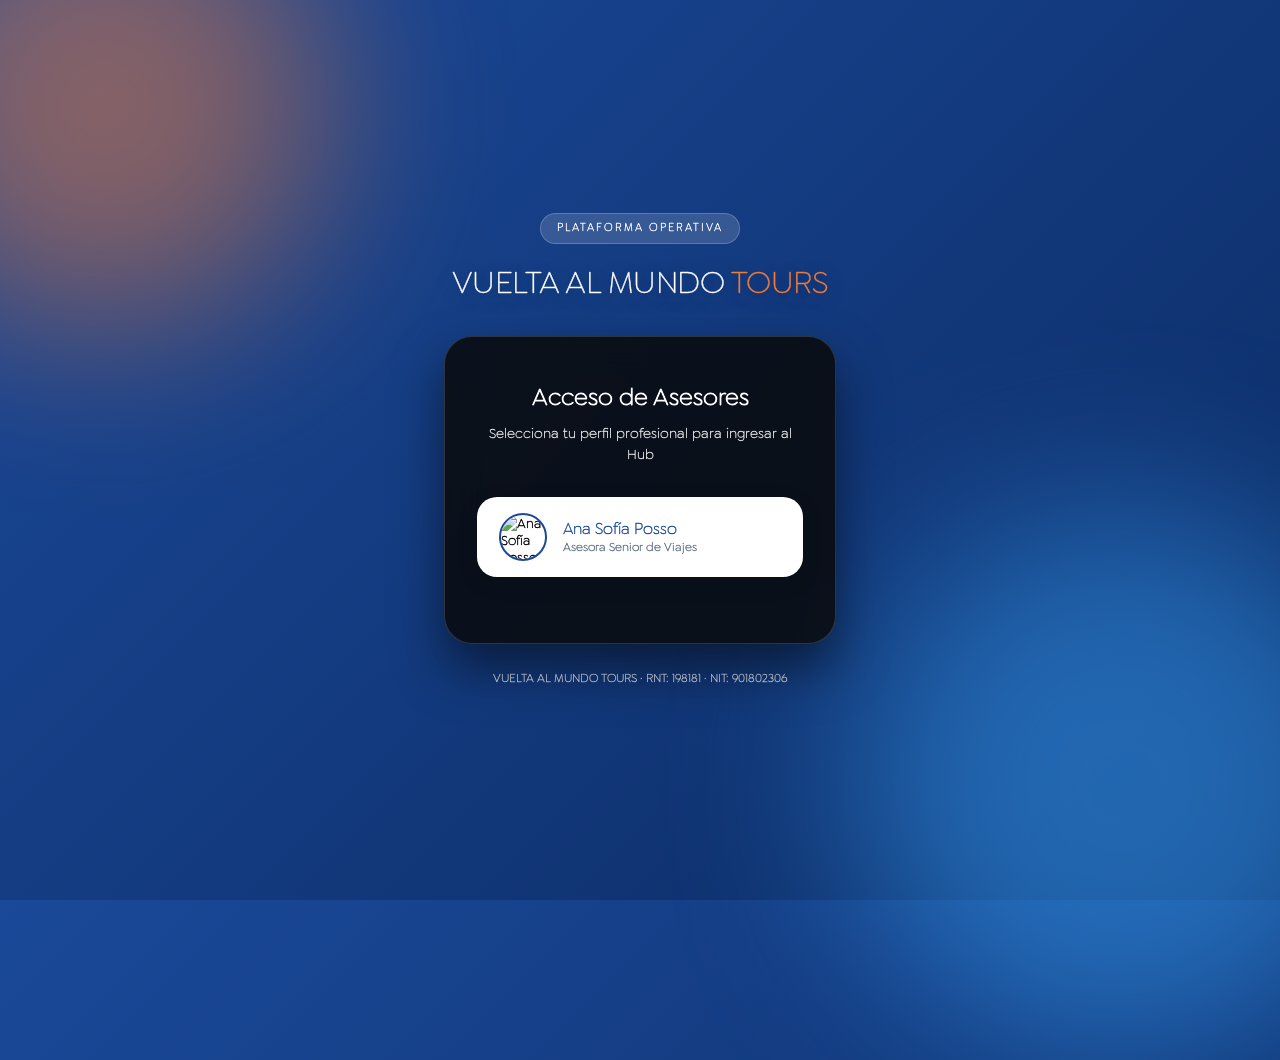
==== index.html @ 3f3e967a "Actualizacion completa de Vuelta al Mundo Tours" ====
<!DOCTYPE html>
<html lang="es">
<head>
    <meta charset="UTF-8">
    <meta name="viewport" content="width=device-width, initial-scale=1.0">
    <title>Vuelta al Mundo Tours - Acceso</title>
    <link rel="stylesheet" href="css/main.css?v=1784890000">
    <style>
        @font-face {
            font-family: "Goldplay";
            src: url("assets/fonts/Goldplay-Light.otf") format("opentype");
            font-weight: 300 900;
            font-style: normal;
        }

        * { font-family: 'Goldplay', sans-serif !important; }

        body {
            min-height: 100vh;
            display: flex;
            align-items: center;
            justify-content: center;
            background: linear-gradient(135deg, #1a4999 0%, #0c2b63 100%);
            position: relative;
            overflow: hidden;
        }

        /* Formas Animadas de Fondo */
        .bg-shape {
            position: absolute;
            filter: blur(90px);
            opacity: 0.5;
            border-radius: 50%;
            z-index: 0;
            animation: floatBlob 12s infinite ease-in-out alternate;
        }
        .shape1 {
            width: 450px;
            height: 450px;
            background: #f17d3a;
            top: -120px;
            left: -120px;
        }
        .shape2 {
            width: 550px;
            height: 550px;
            background: #369ef5;
            bottom: -160px;
            right: -120px;
            animation-delay: -6s;
        }

        @keyframes floatBlob {
            0% { transform: translate(0, 0) scale(1); }
            100% { transform: translate(40px, 50px) scale(1.1); }
        }

        .login-wrapper {
            position: relative;
            z-index: 10;
            display: flex;
            flex-direction: column;
            align-items: center;
            width: 100%;
            max-width: 440px;
            padding: 24px;
            animation: fadeIn 0.5s ease-out forwards;
        }
        
        .brand-badge-top {
            background: rgba(255, 255, 255, 0.15);
            backdrop-filter: blur(10px);
            border: 1px solid rgba(255, 255, 255, 0.2);
            padding: 6px 16px;
            border-radius: 50px;
            color: #ffffff;
            font-size: 11px;
            font-weight: 700;
            letter-spacing: 2px;
            text-transform: uppercase;
            margin-bottom: 14px;
        }

        .brand-logo-text {
            color: #ffffff;
            font-size: 32px;
            font-weight: 900;
            letter-spacing: -0.5px;
            margin-bottom: 30px;
            text-align: center;
            text-shadow: 0 4px 20px rgba(0,0,0,0.4);
        }
        .brand-logo-text span {
            color: #f17d3a;
        }

        .glass-card {
            background: rgba(10, 10, 10, 0.85);
            backdrop-filter: blur(20px);
            -webkit-backdrop-filter: blur(20px);
            border: 1px solid rgba(255, 255, 255, 0.15);
            border-radius: 28px;
            padding: 42px 32px;
            width: 100%;
            box-shadow: 0 25px 50px rgba(0, 0, 0, 0.5);
            text-align: center;
        }

        .glass-card h1 {
            color: #ffffff;
            font-size: 24px;
            font-weight: 800;
            margin-bottom: 8px;
        }
        .glass-card p.subtitle {
            color: rgba(255, 255, 255, 0.8);
            font-size: 14px;
            margin-bottom: 32px;
            font-weight: 400;
        }

        .advisor-selection {
            display: flex;
            flex-direction: column;
            gap: 16px;
            margin-bottom: 24px;
        }

        .advisor-btn {
            display: flex;
            align-items: center;
            gap: 16px;
            background: #ffffff;
            border: 2px solid transparent;
            padding: 14px 20px;
            border-radius: 20px;
            cursor: pointer;
            transition: all 0.3s;
            width: 100%;
            box-shadow: 0 6px 20px rgba(0,0,0,0.15);
            text-align: left;
        }
        .advisor-btn:hover {
            transform: translateY(-3px);
            border-color: #369ef5;
        }
        .advisor-btn.active {
            border-color: #f17d3a;
            box-shadow: 0 8px 25px rgba(241, 125, 58, 0.35);
        }

        .advisor-btn img {
            width: 48px;
            height: 48px;
            border-radius: 50%;
            object-fit: cover;
            border: 2.5px solid #1a4999;
        }
        .advisor-info-text {
            display: flex;
            flex-direction: column;
        }
        .advisor-info-text span.name {
            font-size: 16px;
            font-weight: 800;
            color: #1a4999;
        }
        .advisor-info-text span.role {
            font-size: 12px;
            font-weight: 500;
            color: #64748b;
        }

        .password-section {
            display: none;
            animation: fadeIn 0.4s ease forwards;
            margin-top: 10px;
        }

        .input-group {
            position: relative;
            margin-bottom: 20px;
        }
        .input-group input {
            width: 100%;
            background: #111111;
            border: 2px solid #333333;
            padding: 16px 20px;
            border-radius: 14px;
            font-size: 15px;
            color: #ffffff;
            font-weight: 600;
            outline: none;
            transition: all 0.3s;
            text-align: center;
        }
        .input-group input:focus {
            border-color: #369ef5;
            background: #0a0a0a;
            box-shadow: 0 0 0 4px rgba(54, 158, 245, 0.25);
        }

        #btn-login {
            width: 100%;
            padding: 16px;
            background: #f17d3a;
            color: white;
            border: none;
            border-radius: 14px;
            font-size: 16px;
            font-weight: 800;
            cursor: pointer;
            transition: all 0.3s;
            box-shadow: 0 8px 25px rgba(241, 125, 58, 0.4);
            text-transform: uppercase;
            letter-spacing: 1px;
        }
        #btn-login:hover {
            background: #d96827;
            transform: translateY(-3px);
            box-shadow: 0 10px 30px rgba(241, 125, 58, 0.6);
        }

        .error-msg {
            color: #ffbeb8;
            font-size: 13px;
            margin-top: 14px;
            display: none;
            font-weight: 600;
            background: rgba(225, 29, 72, 0.3);
            border: 1px solid rgba(225, 29, 72, 0.5);
            padding: 10px;
            border-radius: 10px;
        }
        
        .footer-credit {
            margin-top: 25px;
            color: rgba(255, 255, 255, 0.7);
            font-size: 12px;
            font-weight: 500;
        }
    </style>
</head>
<body>
    <div class="bg-shape shape1"></div>
    <div class="bg-shape shape2"></div>

    <div class="login-wrapper">
        <div class="brand-badge-top">Plataforma Operativa</div>
        <div class="brand-logo-text">VUELTA AL MUNDO <span>TOURS</span></div>
        
        <div class="glass-card">
            <h1>Acceso de Asesores</h1>
            <p class="subtitle">Selecciona tu perfil profesional para ingresar al Hub</p>

            <div class="advisor-selection">
                <button class="advisor-btn" data-advisor="Ana_Sofia_Posso">
                    <img src="https://i.imgur.com/eg2dk3J.jpeg" alt="Ana Sofía Posso">
                    <div class="advisor-info-text">
                        <span class="name">Ana Sofía Posso</span>
                        <span class="role">Asesora Senior de Viajes</span>
                    </div>
                </button>
            </div>

            <div class="password-section" id="password-section">
                <div class="input-group">
                    <input type="password" id="password-input" placeholder="Contraseña de acceso" autocomplete="current-password">
                </div>
                <button id="btn-login">Ingresar al Hub</button>
                <p class="error-msg" id="error-msg">🔒 Contraseña incorrecta. Intenta nuevamente.</p>
            </div>
        </div>

        <p class="footer-credit">VUELTA AL MUNDO TOURS · RNT: 198181 · NIT: 901802306</p>
    </div>

    <script src="js/firebase-config.js?v=1784867490"></script>
    <script>
        let selectedAdvisor = null;
        const passwordSection = document.getElementById('password-section');
        const passwordInput = document.getElementById('password-input');
        const errorMsg = document.getElementById('error-msg');

        document.querySelectorAll('.advisor-btn').forEach(btn => {
            btn.addEventListener('click', () => {
                selectedAdvisor = btn.getAttribute('data-advisor') || 'Ana_Sofia_Posso';
                document.querySelectorAll('.advisor-btn').forEach(b => {
                    b.classList.remove('active');
                });
                btn.classList.add('active');
                passwordSection.style.display = 'block';
                passwordInput.focus();
                errorMsg.style.display = 'none';
            });
        });

        function doLogin() {
            if (!selectedAdvisor) return;
            const enteredPass = passwordInput.value.trim().toUpperCase();
            const validPass = (window.VAM_CONFIG && VAM_CONFIG.ACCESS_PASSWORD) ? VAM_CONFIG.ACCESS_PASSWORD : 'HOLA';
            
            if (enteredPass === validPass) {
                localStorage.setItem('vam_user', selectedAdvisor);
                window.location.href = 'hub.html';
            } else {
                errorMsg.style.display = 'block';
                passwordInput.value = '';
                passwordInput.focus();
            }
        }

        document.getElementById('btn-login').addEventListener('click', doLogin);
        passwordInput.addEventListener('keydown', e => { if (e.key === 'Enter') doLogin(); });

        const existingUser = localStorage.getItem('vam_user');
        if (existingUser && window.VAM_CONFIG && VAM_CONFIG.ADVISORS && VAM_CONFIG.ADVISORS[existingUser]) {
            window.location.href = 'hub.html';
        }
    </script>
</body>
</html>
---- css/main.css ----
/* css/main.css - Estilos globales y tokens corporativos de Vuelta al Mundo Tours */

@font-face {
    font-family: "Goldplay";
    src: url("../assets/fonts/Goldplay-Light.otf") format("opentype"),
         url("assets/fonts/Goldplay-Light.otf") format("opentype");
    font-weight: 300 900;
    font-style: normal;
}

:root {
    /* Paleta Oficial Especificada por el Usuario */
    --c-brand-blue: #1a4999;          /* Azul Fondo Principal */
    --c-brand-turquoise: #369ef5;     /* Turquesa / Celeste */
    --c-brand-coral: #f17d3a;         /* Coral / Naranja */
    --c-black: #000000;               /* Negro Puro */
    --c-dark-card: #0a0a0a;           /* Negro Tarjeta */
    --c-dark-input: #111111;          /* Negro Input */
    --c-white: #ffffff;               /* Blanco */

    /* Acentos e Interacción */
    --c-brand-coral-hover: #d96827;
    --c-brand-turquoise-hover: #2187e0;
    --c-text-muted: #94a3b8;
    --c-border-dark: #222222;
    --c-border-light: rgba(255, 255, 255, 0.15);

    /* Sombras */
    --shadow-soft: 0 4px 15px rgba(0, 0, 0, 0.25);
    --shadow-card: 0 10px 30px rgba(0, 0, 0, 0.4);
    --shadow-coral-glow: 0 8px 25px rgba(241, 125, 58, 0.4);
    --shadow-turquoise-glow: 0 8px 25px rgba(54, 158, 245, 0.4);

    /* Transiciones */
    --transition-fast: 0.2s cubic-bezier(0.4, 0, 0.2, 1);
    --transition-smooth: 0.3s cubic-bezier(0.16, 1, 0.3, 1);
}

* {
    box-sizing: border-box;
    margin: 0;
    padding: 0;
    font-family: 'Goldplay', -apple-system, BlinkMacSystemFont, sans-serif !important;
    -webkit-text-stroke: 0.4px currentColor;
}

body {
    background-color: var(--c-brand-blue);
    color: var(--c-white);
    line-height: 1.5;
    -webkit-font-smoothing: antialiased;
    -moz-osx-font-smoothing: grayscale;
}

/* NEGRILLA REFORZADA - Solo existe Goldplay-Light.otf */
strong, b, h1, h2, h3, h4, h5, h6,
.confirmation-pill, .price-section-title,
.tool-card h2, .nav-logo, .user-name,
.btn-vam-primary, .btn-vam-secondary,
th, legend, .submit-button, .action-button,
.saldo-box p, .voucher-title h2,
.quote-card h3, .dashboard-header h2 {
    font-weight: 900 !important;
    -webkit-text-stroke: 0.9px currentColor;
}

/* Scrollbar Personalizado */
::-webkit-scrollbar {
    width: 8px;
    height: 8px;
}
::-webkit-scrollbar-track {
    background: #0a0a0a;
}
::-webkit-scrollbar-thumb {
    background: var(--c-brand-coral);
    border-radius: 4px;
}
::-webkit-scrollbar-thumb:hover {
    background: var(--c-brand-coral-hover);
}

/* Efectos Glassmorphism sobre Fondo Azul */
.glass-effect {
    background: rgba(10, 10, 10, 0.75);
    backdrop-filter: blur(16px);
    -webkit-backdrop-filter: blur(16px);
    border: 1px solid rgba(255, 255, 255, 0.15);
}

/* Botones Principales y Secundarios Globales */
.btn-vam-primary {
    background: linear-gradient(135deg, var(--c-brand-coral) 0%, var(--c-brand-coral-hover) 100%);
    color: var(--c-white);
    border: none;
    padding: 14px 28px;
    border-radius: 12px;
    font-size: 15px;
    font-weight: 700;
    cursor: pointer;
    transition: var(--transition-smooth);
    box-shadow: var(--shadow-coral-glow);
    display: inline-flex;
    align-items: center;
    justify-content: center;
    gap: 8px;
    text-decoration: none;
}
.btn-vam-primary:hover {
    transform: translateY(-2px);
    box-shadow: 0 12px 30px rgba(241, 125, 58, 0.6);
}

.btn-vam-secondary {
    background: var(--c-brand-turquoise);
    color: var(--c-white);
    border: none;
    padding: 14px 28px;
    border-radius: 12px;
    font-size: 15px;
    font-weight: 700;
    cursor: pointer;
    transition: var(--transition-smooth);
    box-shadow: var(--shadow-turquoise-glow);
    display: inline-flex;
    align-items: center;
    justify-content: center;
    gap: 8px;
    text-decoration: none;
}
.btn-vam-secondary:hover {
    background: var(--c-brand-turquoise-hover);
    transform: translateY(-2px);
    box-shadow: 0 12px 30px rgba(54, 158, 245, 0.6);
}

/* Animaciones globales */
@keyframes fadeIn {
    from { opacity: 0; transform: translateY(8px); }
    to { opacity: 1; transform: translateY(0); }
}

.animate-fade-in {
    animation: fadeIn 0.4s ease forwards;
}
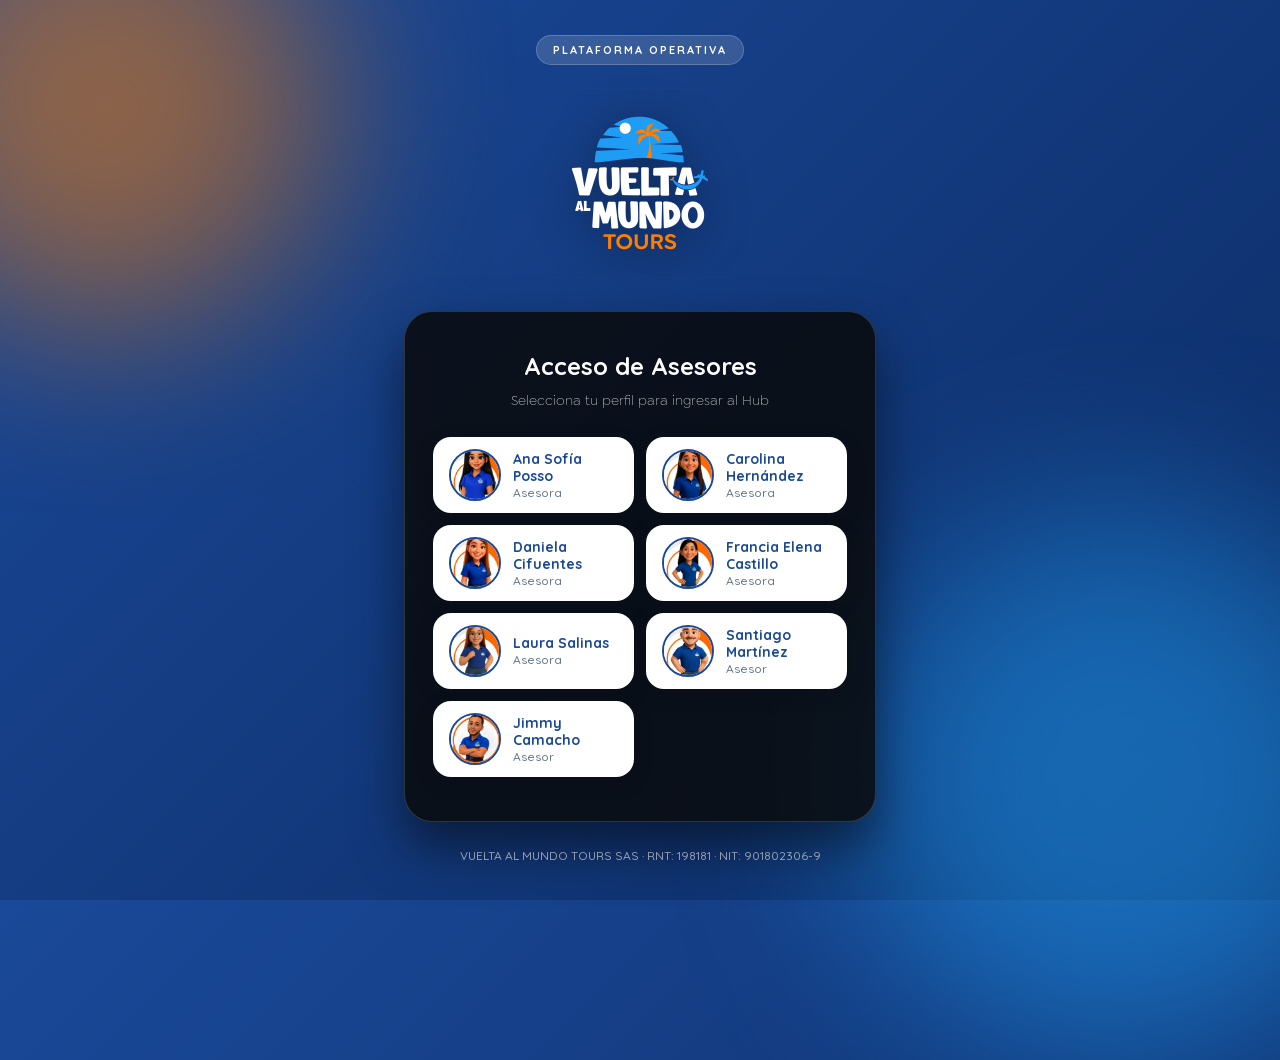
==== commit 2cace121: "Guardado de trabajo pendiente (5 nov 2026)" ====
--- a/index.html
+++ b/index.html
@@ -4,241 +4,47 @@
     <meta charset="UTF-8">
     <meta name="viewport" content="width=device-width, initial-scale=1.0">
     <title>Vuelta al Mundo Tours - Acceso</title>
-    <link rel="stylesheet" href="css/main.css?v=1784890000">
+    <link rel="icon" href="assets/logo/logo-circular-blanco.png">
+    <link rel="stylesheet" href="css/fonts.css?v=20261026a">
+    <link rel="stylesheet" href="css/main.css?v=20261026a">
     <style>
-        @font-face {
-            font-family: "Goldplay";
-            src: url("assets/fonts/Goldplay-Light.otf") format("opentype");
-            font-weight: 300 900;
-            font-style: normal;
+        body {
+            min-height: 100vh; display: flex; align-items: center; justify-content: center;
+            background: linear-gradient(135deg, #1a4999 0%, #0c2b63 100%); position: relative; overflow-x: hidden;
         }
+        .bg-shape { position: absolute; filter: blur(90px); opacity: 0.5; border-radius: 50%; z-index: 0; animation: floatBlob 12s infinite ease-in-out alternate; }
+        .shape1 { width: 450px; height: 450px; background: #FF7F00; top: -120px; left: -120px; }
+        .shape2 { width: 550px; height: 550px; background: #1F9DF5; bottom: -160px; right: -120px; animation-delay: -6s; }
+        @keyframes floatBlob { 0% { transform: translate(0, 0) scale(1); } 100% { transform: translate(40px, 50px) scale(1.1); } }
 
-        * { font-family: 'Goldplay', sans-serif !important; }
+        .login-wrapper { position: relative; z-index: 10; display: flex; flex-direction: column; align-items: center; width: 100%; max-width: 520px; padding: 32px 24px; animation: fadeIn 0.5s ease-out forwards; }
+        .brand-badge-top { background: rgba(255, 255, 255, 0.15); backdrop-filter: blur(10px); border: 1px solid rgba(255, 255, 255, 0.2); padding: 6px 16px; border-radius: 50px; color: #ffffff; font-size: 11px; font-weight: 700; letter-spacing: 2px; text-transform: uppercase; margin-bottom: 18px; }
+        .brand-logo { width: 200px; height: auto; margin-bottom: 28px; filter: drop-shadow(0 8px 24px rgba(0,0,0,0.35)); }
 
-        body {
-            min-height: 100vh;
-            display: flex;
-            align-items: center;
-            justify-content: center;
-            background: linear-gradient(135deg, #1a4999 0%, #0c2b63 100%);
-            position: relative;
-            overflow: hidden;
-        }
+        .glass-card { background: rgba(10, 10, 10, 0.85); backdrop-filter: blur(20px); -webkit-backdrop-filter: blur(20px); border: 1px solid rgba(255, 255, 255, 0.15); border-radius: 28px; padding: 36px 28px; width: 100%; box-shadow: 0 25px 50px rgba(0, 0, 0, 0.5); text-align: center; }
+        .glass-card h1 { color: #ffffff; font-size: 24px; font-weight: 700; margin-bottom: 6px; }
+        .glass-card p.subtitle { color: rgba(255, 255, 255, 0.8); font-size: 14px; margin-bottom: 26px; font-weight: 400; }
 
-        /* Formas Animadas de Fondo */
-        .bg-shape {
-            position: absolute;
-            filter: blur(90px);
-            opacity: 0.5;
-            border-radius: 50%;
-            z-index: 0;
-            animation: floatBlob 12s infinite ease-in-out alternate;
-        }
-        .shape1 {
-            width: 450px;
-            height: 450px;
-            background: #f17d3a;
-            top: -120px;
-            left: -120px;
-        }
-        .shape2 {
-            width: 550px;
-            height: 550px;
-            background: #369ef5;
-            bottom: -160px;
-            right: -120px;
-            animation-delay: -6s;
-        }
+        .advisor-selection { display: grid; grid-template-columns: 1fr 1fr; gap: 12px; margin-bottom: 8px; }
+        .advisor-btn { display: flex; align-items: center; gap: 12px; background: #ffffff; border: 2px solid transparent; padding: 10px 14px; border-radius: 18px; cursor: pointer; transition: all 0.25s; width: 100%; box-shadow: 0 6px 20px rgba(0,0,0,0.15); text-align: left; }
+        .advisor-btn:hover { transform: translateY(-3px); border-color: #1F9DF5; }
+        .advisor-btn.active { border-color: #FF7F00; box-shadow: 0 8px 25px rgba(255, 127, 0, 0.35); }
+        .advisor-btn img { width: 52px; height: 52px; border-radius: 50%; object-fit: cover; border: 2.5px solid #1a4999; flex-shrink: 0; background: #FF7F00; }
+        .advisor-info-text { display: flex; flex-direction: column; min-width: 0; }
+        .advisor-info-text span.name { font-size: 14px; font-weight: 700; color: #1a4999; line-height: 1.2; }
+        .advisor-info-text span.role { font-size: 12px; font-weight: 500; color: #64748b; }
 
-        @keyframes floatBlob {
-            0% { transform: translate(0, 0) scale(1); }
-            100% { transform: translate(40px, 50px) scale(1.1); }
-        }
-
-        .login-wrapper {
-            position: relative;
-            z-index: 10;
-            display: flex;
-            flex-direction: column;
-            align-items: center;
-            width: 100%;
-            max-width: 440px;
-            padding: 24px;
-            animation: fadeIn 0.5s ease-out forwards;
-        }
-        
-        .brand-badge-top {
-            background: rgba(255, 255, 255, 0.15);
-            backdrop-filter: blur(10px);
-            border: 1px solid rgba(255, 255, 255, 0.2);
-            padding: 6px 16px;
-            border-radius: 50px;
-            color: #ffffff;
-            font-size: 11px;
-            font-weight: 700;
-            letter-spacing: 2px;
-            text-transform: uppercase;
-            margin-bottom: 14px;
-        }
-
-        .brand-logo-text {
-            color: #ffffff;
-            font-size: 32px;
-            font-weight: 900;
-            letter-spacing: -0.5px;
-            margin-bottom: 30px;
-            text-align: center;
-            text-shadow: 0 4px 20px rgba(0,0,0,0.4);
-        }
-        .brand-logo-text span {
-            color: #f17d3a;
-        }
-
-        .glass-card {
-            background: rgba(10, 10, 10, 0.85);
-            backdrop-filter: blur(20px);
-            -webkit-backdrop-filter: blur(20px);
-            border: 1px solid rgba(255, 255, 255, 0.15);
-            border-radius: 28px;
-            padding: 42px 32px;
-            width: 100%;
-            box-shadow: 0 25px 50px rgba(0, 0, 0, 0.5);
-            text-align: center;
-        }
-
-        .glass-card h1 {
-            color: #ffffff;
-            font-size: 24px;
-            font-weight: 800;
-            margin-bottom: 8px;
-        }
-        .glass-card p.subtitle {
-            color: rgba(255, 255, 255, 0.8);
-            font-size: 14px;
-            margin-bottom: 32px;
-            font-weight: 400;
-        }
-
-        .advisor-selection {
-            display: flex;
-            flex-direction: column;
-            gap: 16px;
-            margin-bottom: 24px;
-        }
-
-        .advisor-btn {
-            display: flex;
-            align-items: center;
-            gap: 16px;
-            background: #ffffff;
-            border: 2px solid transparent;
-            padding: 14px 20px;
-            border-radius: 20px;
-            cursor: pointer;
-            transition: all 0.3s;
-            width: 100%;
-            box-shadow: 0 6px 20px rgba(0,0,0,0.15);
-            text-align: left;
-        }
-        .advisor-btn:hover {
-            transform: translateY(-3px);
-            border-color: #369ef5;
-        }
-        .advisor-btn.active {
-            border-color: #f17d3a;
-            box-shadow: 0 8px 25px rgba(241, 125, 58, 0.35);
-        }
-
-        .advisor-btn img {
-            width: 48px;
-            height: 48px;
-            border-radius: 50%;
-            object-fit: cover;
-            border: 2.5px solid #1a4999;
-        }
-        .advisor-info-text {
-            display: flex;
-            flex-direction: column;
-        }
-        .advisor-info-text span.name {
-            font-size: 16px;
-            font-weight: 800;
-            color: #1a4999;
-        }
-        .advisor-info-text span.role {
-            font-size: 12px;
-            font-weight: 500;
-            color: #64748b;
-        }
-
-        .password-section {
-            display: none;
-            animation: fadeIn 0.4s ease forwards;
-            margin-top: 10px;
-        }
-
-        .input-group {
-            position: relative;
-            margin-bottom: 20px;
-        }
-        .input-group input {
-            width: 100%;
-            background: #111111;
-            border: 2px solid #333333;
-            padding: 16px 20px;
-            border-radius: 14px;
-            font-size: 15px;
-            color: #ffffff;
-            font-weight: 600;
-            outline: none;
-            transition: all 0.3s;
-            text-align: center;
-        }
-        .input-group input:focus {
-            border-color: #369ef5;
-            background: #0a0a0a;
-            box-shadow: 0 0 0 4px rgba(54, 158, 245, 0.25);
-        }
-
-        #btn-login {
-            width: 100%;
-            padding: 16px;
-            background: #f17d3a;
-            color: white;
-            border: none;
-            border-radius: 14px;
-            font-size: 16px;
-            font-weight: 800;
-            cursor: pointer;
-            transition: all 0.3s;
-            box-shadow: 0 8px 25px rgba(241, 125, 58, 0.4);
-            text-transform: uppercase;
-            letter-spacing: 1px;
-        }
-        #btn-login:hover {
-            background: #d96827;
-            transform: translateY(-3px);
-            box-shadow: 0 10px 30px rgba(241, 125, 58, 0.6);
-        }
-
-        .error-msg {
-            color: #ffbeb8;
-            font-size: 13px;
-            margin-top: 14px;
-            display: none;
-            font-weight: 600;
-            background: rgba(225, 29, 72, 0.3);
-            border: 1px solid rgba(225, 29, 72, 0.5);
-            padding: 10px;
-            border-radius: 10px;
-        }
-        
-        .footer-credit {
-            margin-top: 25px;
-            color: rgba(255, 255, 255, 0.7);
-            font-size: 12px;
-            font-weight: 500;
-        }
+        .password-section { display: none; animation: fadeIn 0.4s ease forwards; margin-top: 18px; }
+        .password-section .who { color: rgba(255,255,255,0.85); font-size: 13px; margin-bottom: 12px; }
+        .password-section .who strong { color: #FF7F00; }
+        .input-group { position: relative; margin-bottom: 16px; }
+        .input-group input { width: 100%; background: #111111; border: 2px solid #333333; padding: 16px 20px; border-radius: 14px; font-size: 15px; color: #ffffff; font-weight: 600; outline: none; transition: all 0.3s; text-align: center; }
+        .input-group input:focus { border-color: #1F9DF5; background: #0a0a0a; box-shadow: 0 0 0 4px rgba(31, 157, 245, 0.25); }
+        #btn-login { width: 100%; padding: 16px; background: #FF7F00; color: white; border: none; border-radius: 14px; font-size: 16px; font-weight: 700; cursor: pointer; transition: all 0.3s; box-shadow: 0 8px 25px rgba(255, 127, 0, 0.4); text-transform: uppercase; letter-spacing: 1px; }
+        #btn-login:hover { background: #E06F00; transform: translateY(-3px); box-shadow: 0 10px 30px rgba(255, 127, 0, 0.6); }
+        .error-msg { color: #ffbeb8; font-size: 13px; margin-top: 14px; display: none; font-weight: 600; background: rgba(225, 29, 72, 0.3); border: 1px solid rgba(225, 29, 72, 0.5); padding: 10px; border-radius: 10px; }
+        .footer-credit { margin-top: 25px; color: rgba(255, 255, 255, 0.7); font-size: 12px; font-weight: 500; text-align: center; }
+        @media (max-width: 480px) { .advisor-selection { grid-template-columns: 1fr; } }
     </style>
 </head>
 <body>
@@ -247,23 +53,16 @@
 
     <div class="login-wrapper">
         <div class="brand-badge-top">Plataforma Operativa</div>
-        <div class="brand-logo-text">VUELTA AL MUNDO <span>TOURS</span></div>
-        
+        <img class="brand-logo" src="assets/logo/logo-vertical-blanco.png" alt="Vuelta al Mundo Tours">
+
         <div class="glass-card">
             <h1>Acceso de Asesores</h1>
-            <p class="subtitle">Selecciona tu perfil profesional para ingresar al Hub</p>
+            <p class="subtitle">Selecciona tu perfil para ingresar al Hub</p>
 
-            <div class="advisor-selection">
-                <button class="advisor-btn" data-advisor="Ana_Sofia_Posso">
-                    <img src="https://i.imgur.com/eg2dk3J.jpeg" alt="Ana Sofía Posso">
-                    <div class="advisor-info-text">
-                        <span class="name">Ana Sofía Posso</span>
-                        <span class="role">Asesora Senior de Viajes</span>
-                    </div>
-                </button>
-            </div>
+            <div class="advisor-selection" id="advisor-selection"></div>
 
             <div class="password-section" id="password-section">
+                <p class="who">Ingresando como <strong id="who-name"></strong></p>
                 <div class="input-group">
                     <input type="password" id="password-input" placeholder="Contraseña de acceso" autocomplete="current-password">
                 </div>
@@ -272,34 +71,41 @@
             </div>
         </div>
 
-        <p class="footer-credit">VUELTA AL MUNDO TOURS · RNT: 198181 · NIT: 901802306</p>
+        <p class="footer-credit">VUELTA AL MUNDO TOURS SAS · RNT: 198181 · NIT: 901802306-9</p>
     </div>
 
-    <script src="js/firebase-config.js?v=1784867490"></script>
+    <script src="js/config.js?v=20261026a"></script>
+    <script src="js/api.js?v=20261026a"></script>
     <script>
         let selectedAdvisor = null;
         const passwordSection = document.getElementById('password-section');
         const passwordInput = document.getElementById('password-input');
         const errorMsg = document.getElementById('error-msg');
+        const selection = document.getElementById('advisor-selection');
 
-        document.querySelectorAll('.advisor-btn').forEach(btn => {
+        // Pinta los asesores desde la configuración central
+        Object.entries(VAM_CONFIG.ADVISORS).forEach(([id, a]) => {
+            const btn = document.createElement('button');
+            btn.className = 'advisor-btn';
+            btn.dataset.advisor = id;
+            btn.innerHTML = `<img src="${a.photoUrl}" alt="${a.name}">
+                <div class="advisor-info-text"><span class="name">${a.name}</span><span class="role">${a.role || 'Asesor'}</span></div>`;
             btn.addEventListener('click', () => {
-                selectedAdvisor = btn.getAttribute('data-advisor') || 'Ana_Sofia_Posso';
-                document.querySelectorAll('.advisor-btn').forEach(b => {
-                    b.classList.remove('active');
-                });
+                selectedAdvisor = id;
+                document.querySelectorAll('.advisor-btn').forEach(b => b.classList.remove('active'));
                 btn.classList.add('active');
+                document.getElementById('who-name').textContent = a.name;
                 passwordSection.style.display = 'block';
                 passwordInput.focus();
                 errorMsg.style.display = 'none';
             });
+            selection.appendChild(btn);
         });
 
         function doLogin() {
             if (!selectedAdvisor) return;
             const enteredPass = passwordInput.value.trim().toUpperCase();
-            const validPass = (window.VAM_CONFIG && VAM_CONFIG.ACCESS_PASSWORD) ? VAM_CONFIG.ACCESS_PASSWORD : 'HOLA';
-            
+            const validPass = String(VAM_CONFIG.ACCESS_PASSWORD || 'HOLA').toUpperCase();
             if (enteredPass === validPass) {
                 localStorage.setItem('vam_user', selectedAdvisor);
                 window.location.href = 'hub.html';
@@ -309,14 +115,13 @@
                 passwordInput.focus();
             }
         }
-
         document.getElementById('btn-login').addEventListener('click', doLogin);
         passwordInput.addEventListener('keydown', e => { if (e.key === 'Enter') doLogin(); });
 
         const existingUser = localStorage.getItem('vam_user');
-        if (existingUser && window.VAM_CONFIG && VAM_CONFIG.ADVISORS && VAM_CONFIG.ADVISORS[existingUser]) {
+        if (existingUser && VAM_CONFIG.ADVISORS[existingUser]) {
             window.location.href = 'hub.html';
         }
     </script>
 </body>
-</html>+</html>
--- a/css/fonts.css
+++ b/css/fonts.css
@@ -0,0 +1,27 @@
+/* css/fonts.css - Tipografía corporativa Vuelta al Mundo Tours
+   Goldplay Light (archivo oficial) para pesos ligeros/regulares.
+   Quicksand (variable, la más parecida a Goldplay) para medios y negrillas,
+   mientras el cliente entrega Goldplay Regular/Medium/Bold. */
+@font-face {
+    font-family: "Goldplay";
+    src: url("../assets/fonts/Goldplay-Light.otf") format("opentype");
+    font-weight: 300 400;
+    font-style: normal;
+    font-display: swap;
+}
+@font-face {
+    font-family: "Goldplay";
+    src: url("../assets/fonts/Quicksand-latin.woff2") format("woff2");
+    font-weight: 500 900;
+    font-style: normal;
+    font-display: swap;
+    unicode-range: U+0000-00FF, U+0131, U+0152-0153, U+02BB-02BC, U+02C6, U+02DA, U+02DC, U+0304, U+0308, U+0329, U+2000-206F, U+20AC, U+2122, U+2191, U+2193, U+2212, U+2215, U+FEFF, U+FFFD;
+}
+@font-face {
+    font-family: "Goldplay";
+    src: url("../assets/fonts/Quicksand-latin-ext.woff2") format("woff2");
+    font-weight: 500 900;
+    font-style: normal;
+    font-display: swap;
+    unicode-range: U+0100-02BA, U+02BD-02C5, U+02C7-02CC, U+02CE-02D7, U+02DD-02FF, U+0304, U+0308, U+0329, U+1D00-1DBF, U+1E00-1E9F, U+1EF2-1EFF, U+2020, U+20A0-20AB, U+20AD-20C0, U+2113, U+2C60-2C7F, U+A720-A7FF;
+}
--- a/css/main.css
+++ b/css/main.css
@@ -1,26 +1,24 @@
 /* css/main.css - Estilos globales y tokens corporativos de Vuelta al Mundo Tours */
 
-@font-face {
-    font-family: "Goldplay";
-    src: url("../assets/fonts/Goldplay-Light.otf") format("opentype"),
-         url("assets/fonts/Goldplay-Light.otf") format("opentype");
-    font-weight: 300 900;
-    font-style: normal;
-}
+@font@import url("fonts.css");
 
 :root {
-    /* Paleta Oficial Especificada por el Usuario */
-    --c-brand-blue: #1a4999;          /* Azul Fondo Principal */
-    --c-brand-turquoise: #369ef5;     /* Turquesa / Celeste */
-    --c-brand-coral: #f17d3a;         /* Coral / Naranja */
+    /* Alias usados en el HTML/JS */
+    --c-brand-primary: #FF7F00;
+    --c-brand-secondary: #1F9DF5;
+    --c-brand-yellow: #FF7F00;
+    /* Paleta oficial - Manual de Marca VAM v1.1 */
+    --c-brand-blue: #1a4999;          /* Azul fondo de marca */
+    --c-brand-turquoise: #1F9DF5;     /* Boton Azul (Pantone 299C) */
+    --c-brand-coral: #FF7F00;         /* Fresco Naranja (Pantone 151C) */
     --c-black: #000000;               /* Negro Puro */
     --c-dark-card: #0a0a0a;           /* Negro Tarjeta */
     --c-dark-input: #111111;          /* Negro Input */
     --c-white: #ffffff;               /* Blanco */
 
     /* Acentos e Interacción */
-    --c-brand-coral-hover: #d96827;
-    --c-brand-turquoise-hover: #2187e0;
+    --c-brand-coral-hover: #E06F00;
+    --c-brand-turquoise-hover: #1585D6;
     --c-text-muted: #94a3b8;
     --c-border-dark: #222222;
     --c-border-light: rgba(255, 255, 255, 0.15);
@@ -28,8 +26,8 @@
     /* Sombras */
     --shadow-soft: 0 4px 15px rgba(0, 0, 0, 0.25);
     --shadow-card: 0 10px 30px rgba(0, 0, 0, 0.4);
-    --shadow-coral-glow: 0 8px 25px rgba(241, 125, 58, 0.4);
-    --shadow-turquoise-glow: 0 8px 25px rgba(54, 158, 245, 0.4);
+    --shadow-coral-glow: 0 8px 25px rgba(255, 127, 0, 0.4);
+    --shadow-turquoise-glow: 0 8px 25px rgba(31, 157, 245, 0.4);
 
     /* Transiciones */
     --transition-fast: 0.2s cubic-bezier(0.4, 0, 0.2, 1);
@@ -41,7 +39,7 @@
     margin: 0;
     padding: 0;
     font-family: 'Goldplay', -apple-system, BlinkMacSystemFont, sans-serif !important;
-    -webkit-text-stroke: 0.4px currentColor;
+
 }
 
 body {
@@ -60,8 +58,8 @@
 th, legend, .submit-button, .action-button,
 .saldo-box p, .voucher-title h2,
 .quote-card h3, .dashboard-header h2 {
-    font-weight: 900 !important;
-    -webkit-text-stroke: 0.9px currentColor;
+    font-weight: 700 !important;
+
 }
 
 /* Scrollbar Personalizado */
@@ -108,7 +106,7 @@
 }
 .btn-vam-primary:hover {
     transform: translateY(-2px);
-    box-shadow: 0 12px 30px rgba(241, 125, 58, 0.6);
+    box-shadow: 0 12px 30px rgba(255, 127, 0, 0.6);
 }
 
 .btn-vam-secondary {
@@ -131,7 +129,7 @@
 .btn-vam-secondary:hover {
     background: var(--c-brand-turquoise-hover);
     transform: translateY(-2px);
-    box-shadow: 0 12px 30px rgba(54, 158, 245, 0.6);
+    box-shadow: 0 12px 30px rgba(31, 157, 245, 0.6);
 }
 
 /* Animaciones globales */
